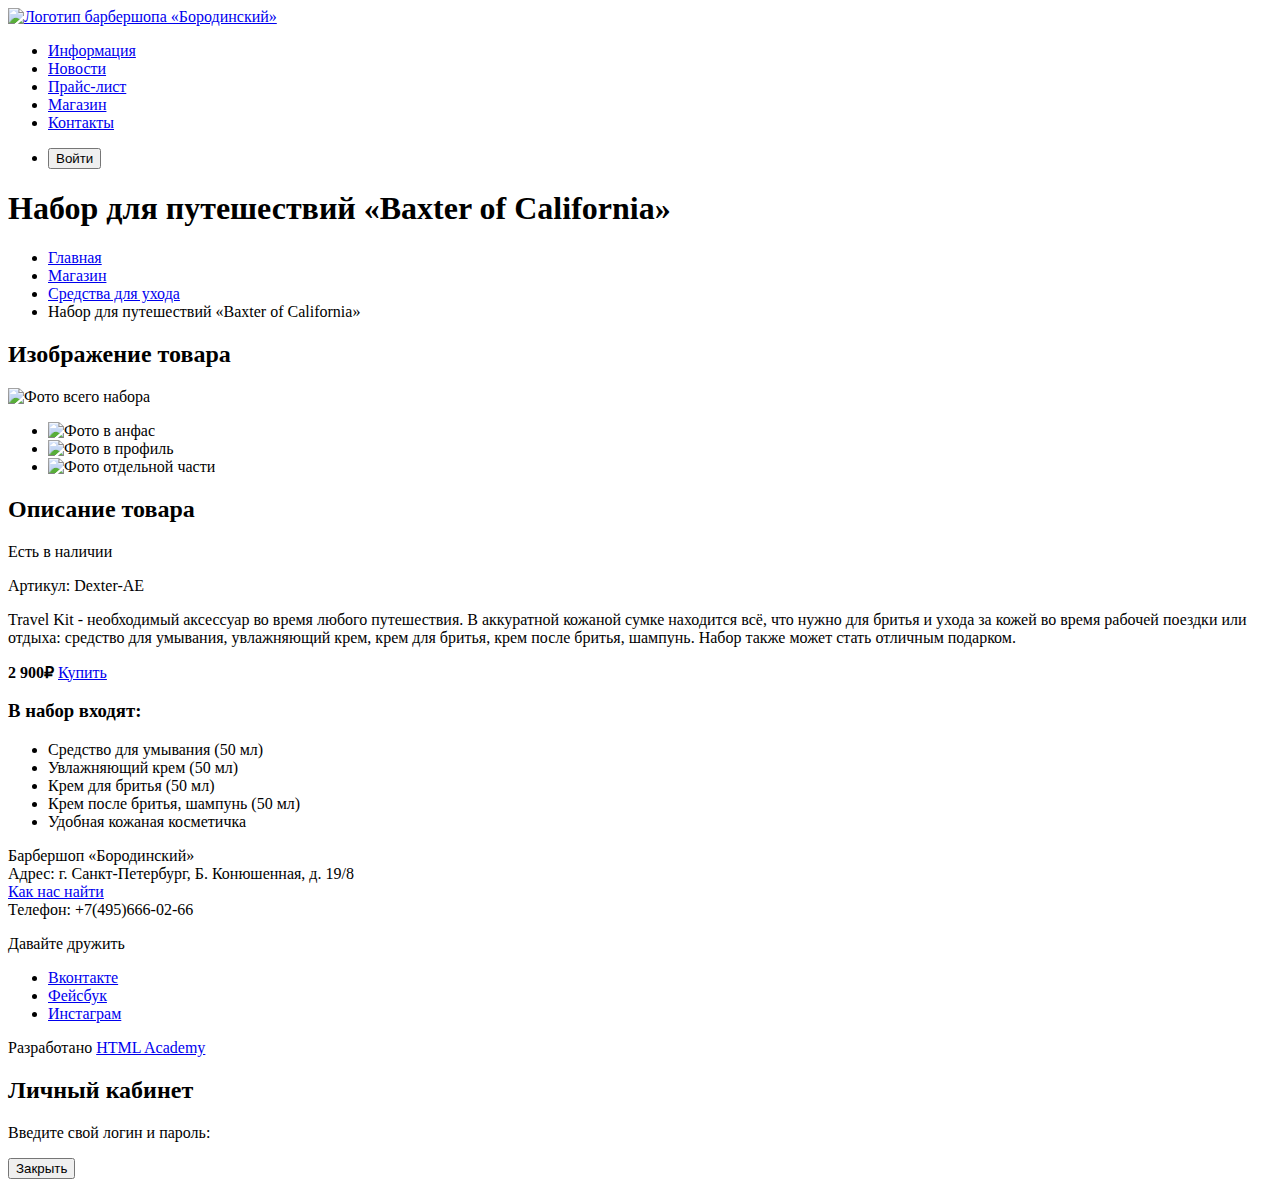
==== catalog-item.html @ d532afa8 "Create catalog-item.html" ====
<!DOCTYPE html>
<html lang="ru">
<head>
  <meta charset="utf-8">
  <title>HTML Academy: Барбершоп</title>
</head>
<body>
  <header>
    <nav>
      <a href="index.html">
      <img src="img.svg" width="" height="" alt="Логотип барбершопа &laquo;Бородинский&raquo;">
      </a>
        <ul>
          <li><a href="info.html">Информация</a></li>
          <li><a href="news.html">Новости</a></li>
          <li><a href="price-list.html">Прайс-лист</a></li>
          <li><a href="shop.html">Магазин</a></li>
          <li><a href="contacts.html">Контакты</a></li>
        </ul>
    </nav>
      <ul>
        <li>
          <button type="button">Войти</button>
        </li>
       </ul>
</header>
<main>
  <h1>Набор для путешествий &laquo;Baxter of California&raquo;</h1>
  <section>
    <ul>
      <li><a href="index.html">Главная</a></li>
      <li><a href="catalog.html">Магазин</a></li>
      <li><a href="catalog-item.html">Средства для ухода</a></li>
      <li>Набор для путешествий &laquo;Baxter of California&raquo;</li>
    </ul>
  </section>
  <section>
    <h2>Изображение товара</h2>
    <p>
    <img src="img/product-big.jpg" width="" height="" alt="Фото всего набора">
    </p>
    <ul>
      <li><img src="img/product-small-1.jpg" width="" height="" alt="Фото в анфас"></li>
      <li><img src="img/product-small-2.jpg" width="" height="" alt="Фото в профиль"></li>
      <li><img src="img/product-small-3.jpg" width="" height="" alt="Фото отдельной части"></li>
    </ul>
  </section>
  <section>
    <h2>Описание товара</h2>
    <p>Есть в наличии</p>
    <p>Артикул: Dexter-AE</p>
    <p>Travel Kit - необходимый аксессуар во время любого путешествия. В аккуратной кожаной сумке находится всё, что нужно для бритья и ухода за кожей во время рабочей поездки или отдыха: средство для умывания, увлажняющий крем, крем для бритья, крем после бритья, шампунь. Набор также может стать отличным подарком.</p>
    <p>
      <b>2 900₽</b>
      <a href="#">Купить</a>
    </p>
    <h3>В набор входят:</h3>
    <ul>
      <li>Средство для умывания (50 мл)</li>
      <li>Увлажняющий крем (50 мл)</li>
      <li>Крем для бритья (50 мл)</li>
      <li>Крем после бритья, шампунь (50 мл)</li>
      <li>Удобная кожаная косметичка</li>
    </ul>
  </section>
</main>
<footer>
  <p>Барбершоп &laquo;Бородинский&raquo;<br>
     Адрес: г. Санкт-Петербург, Б. Конюшенная, д. 19/8<br>
  <a href="map.html">Как нас найти</a><br>
  Телефон: +7(495)666-02-66</p>
  <div>
    <p>Давайте дружить</p>
      <ul>
        <li><a href="#">Вконтакте</a></li>
        <li><a href="#">Фейсбук</a></li>
        <li><a href="#">Инстаграм</a></li>
      </ul>
  </div>
  <p>Разработано
  <a href="https://htmlacademy.ru">HTML Academy</a></p>
</footer>
<section>
  <h2>Личный кабинет</h2>
  <p>Введите свой логин и пароль:</p>
  <button type="button">Закрыть</button>
</section>
</body>
</html>
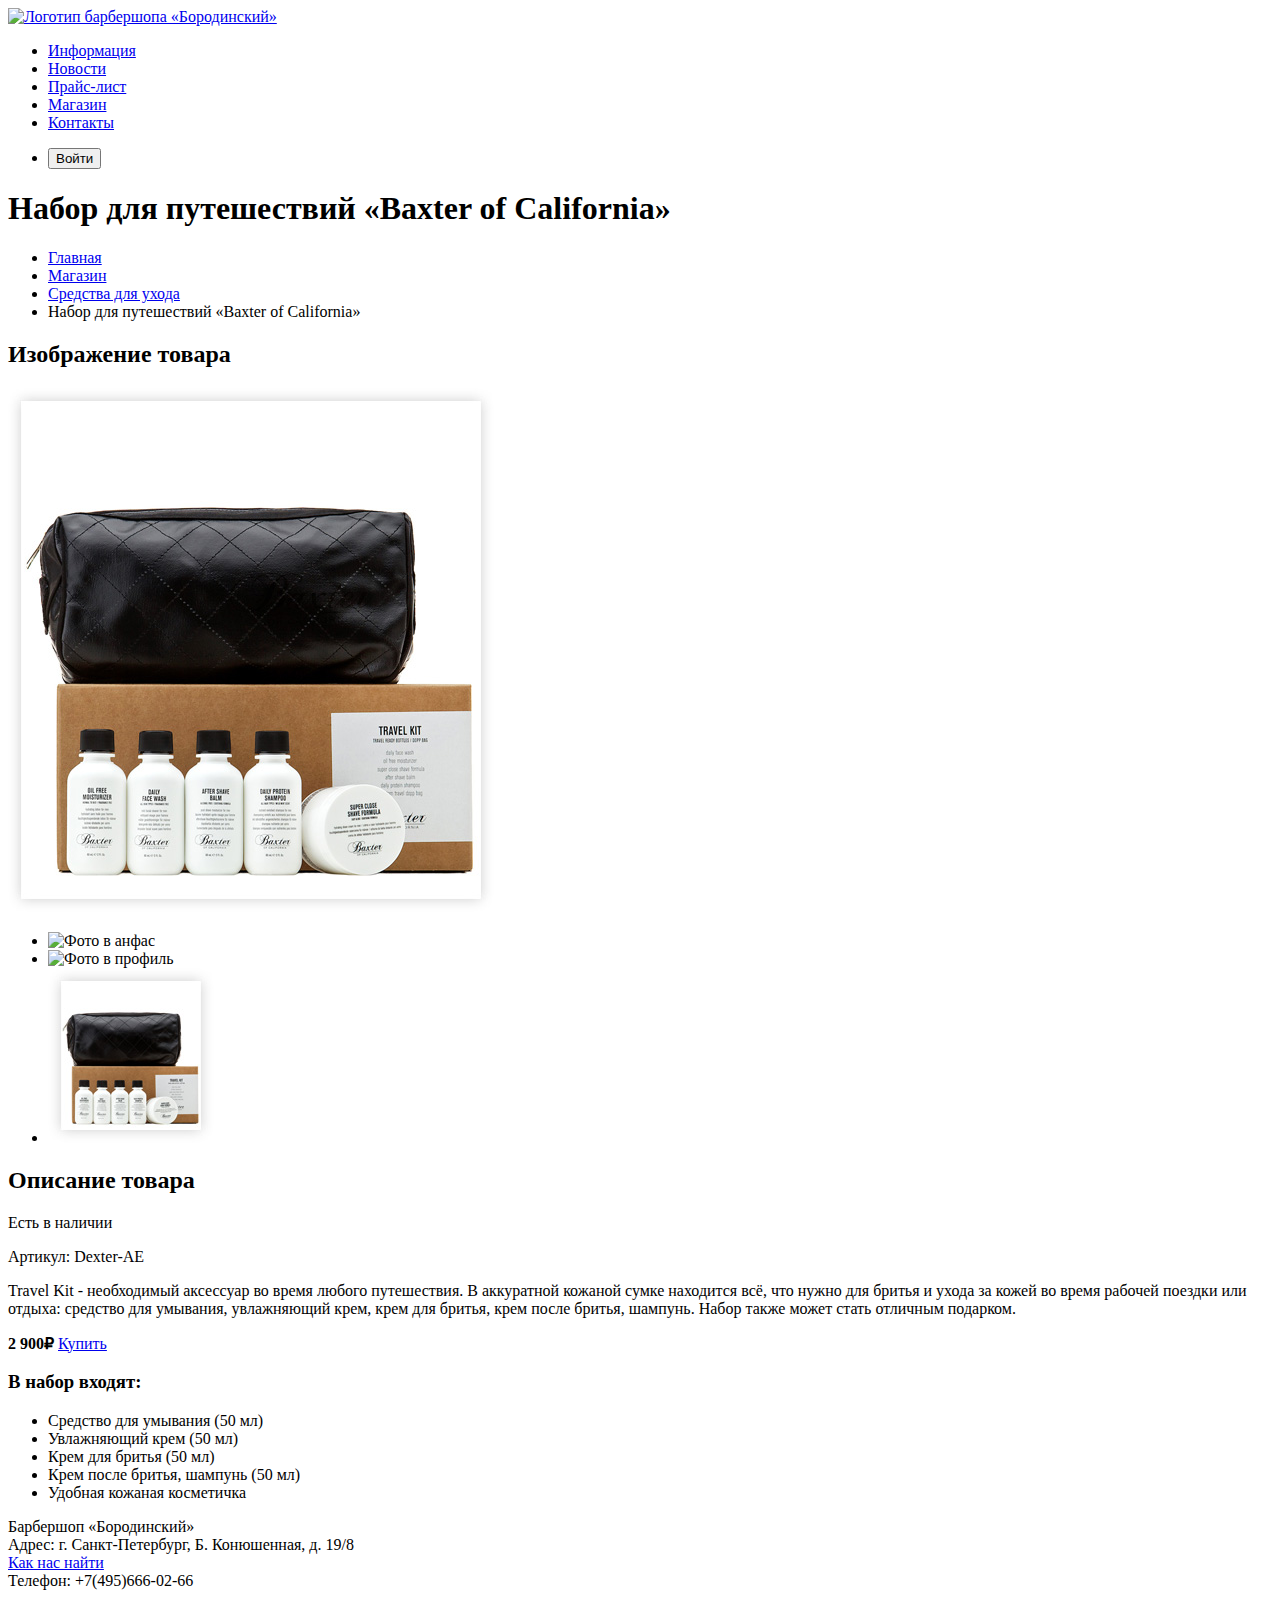
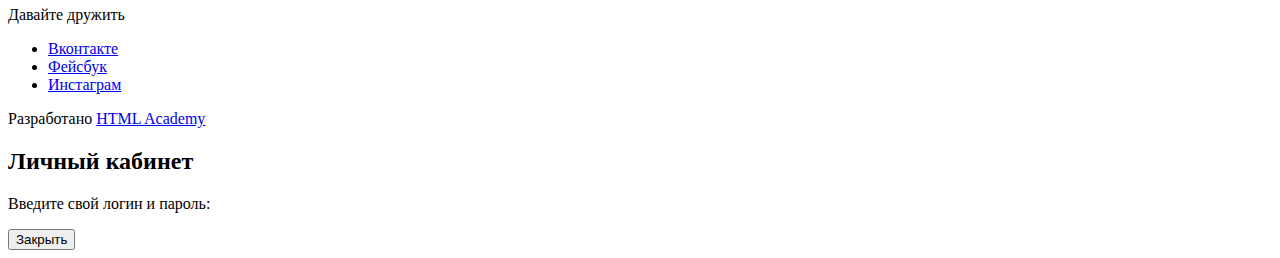
==== commit a69db447: "added item images + logo" ====
--- a/catalog-item.html
+++ b/catalog-item.html
@@ -8,7 +8,7 @@
   <header>
     <nav>
       <a href="index.html">
-      <img src="img.svg" width="" height="" alt="Логотип барбершопа &laquo;Бородинский&raquo;">
+      <img src="small-logo.svg" width="" height="" alt="Логотип барбершопа &laquo;Бородинский&raquo;">
       </a>
         <ul>
           <li><a href="info.html">Информация</a></li>
@@ -37,12 +37,12 @@
   <section>
     <h2>Изображение товара</h2>
     <p>
-    <img src="img/product-big.jpg" width="" height="" alt="Фото всего набора">
+    <img src="img/item-1-big.jpg" width="" height="" alt="Фото всего набора">
     </p>
     <ul>
-      <li><img src="img/product-small-1.jpg" width="" height="" alt="Фото в анфас"></li>
-      <li><img src="img/product-small-2.jpg" width="" height="" alt="Фото в профиль"></li>
-      <li><img src="img/product-small-3.jpg" width="" height="" alt="Фото отдельной части"></li>
+      <li><img src="img/item-1-small-1.jpg" width="" height="" alt="Фото в анфас"></li>
+      <li><img src="img/item-1-small-2.jpg" width="" height="" alt="Фото в профиль"></li>
+      <li><img src="img/item-1-small-3.jpg" width="" height="" alt="Фото отдельной части"></li>
     </ul>
   </section>
   <section>
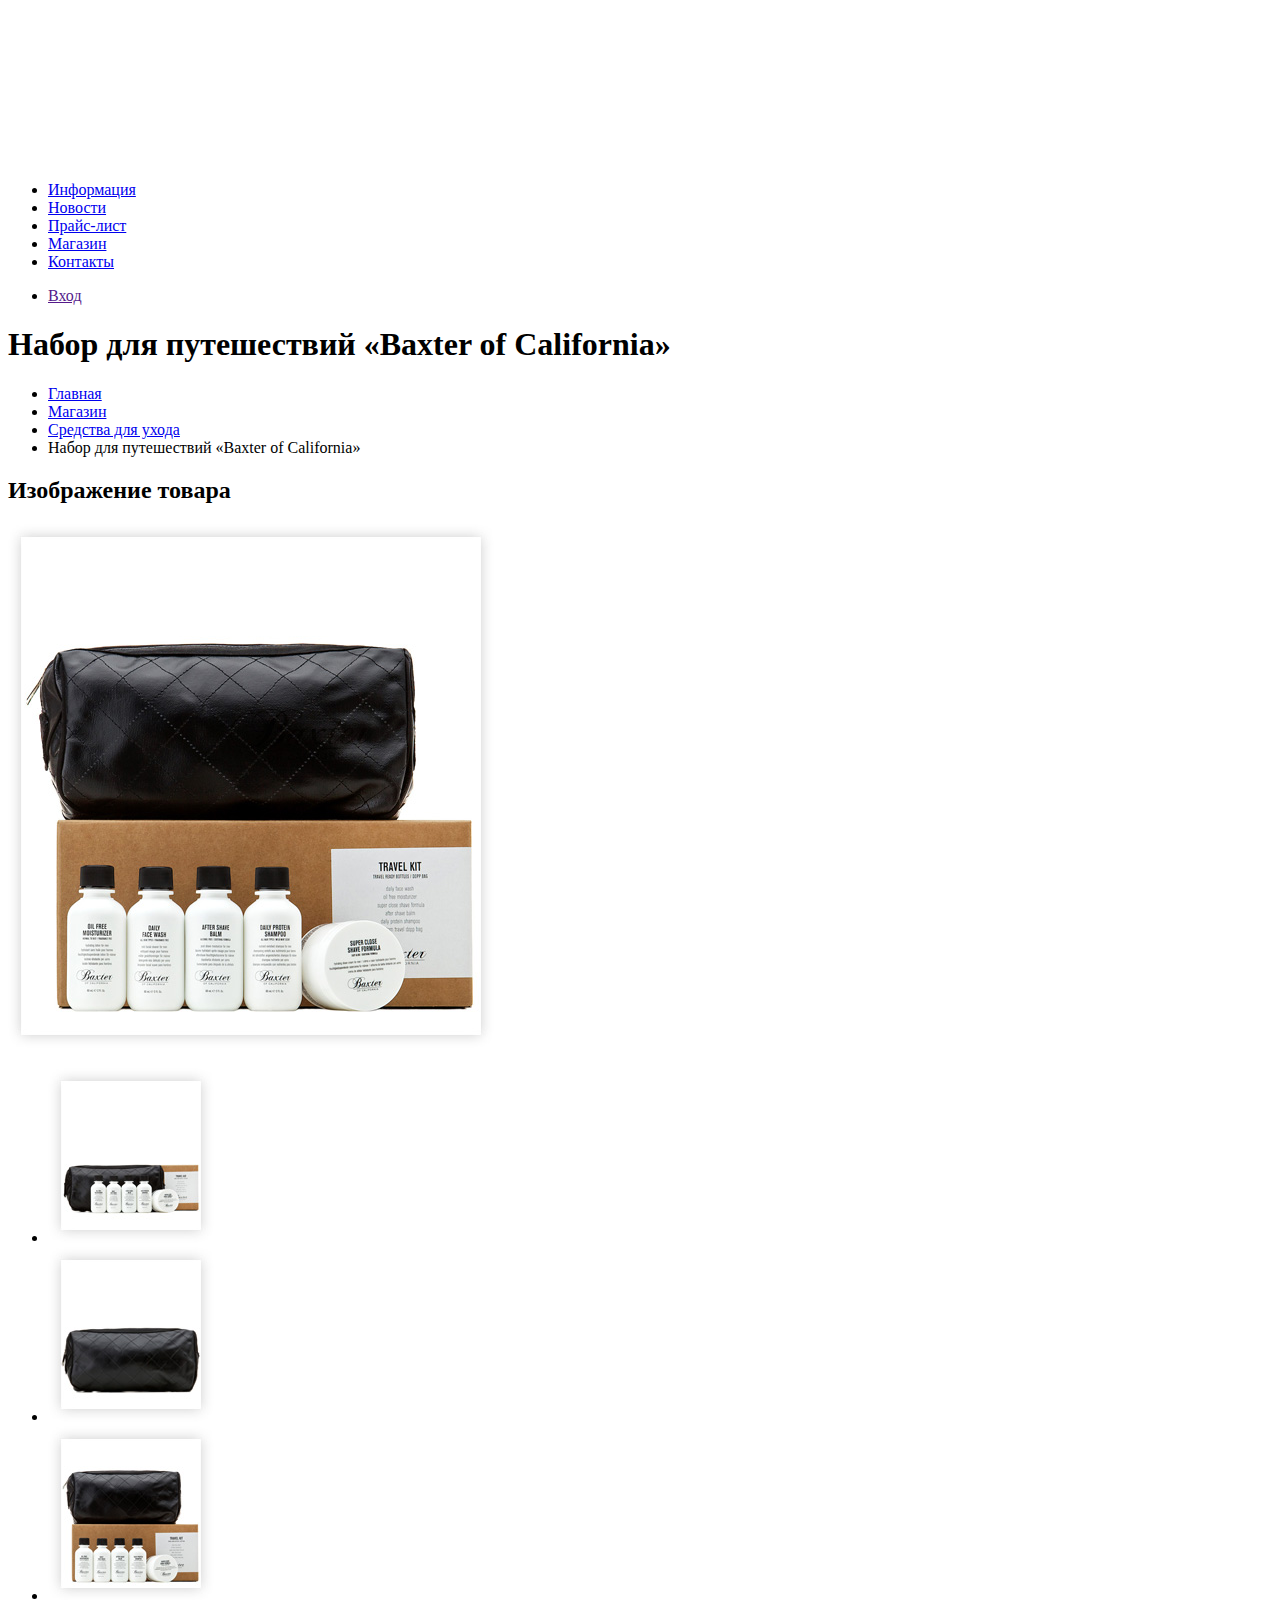
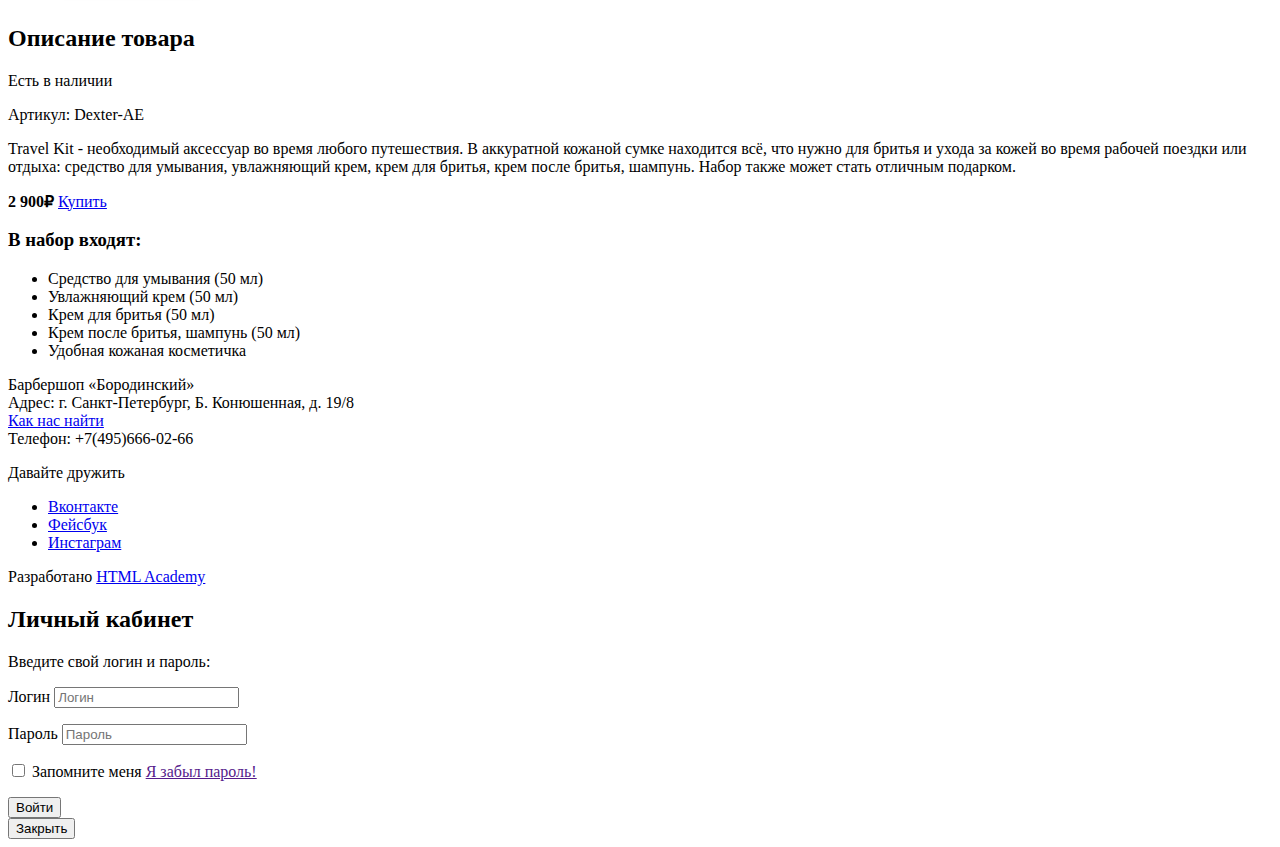
==== commit 631f0814: "catalog-item" ====
--- a/catalog-item.html
+++ b/catalog-item.html
@@ -5,57 +5,56 @@
   <title>HTML Academy: Барбершоп</title>
 </head>
 <body>
-  <header>
-    <nav>
-      <a href="index.html">
-      <img src="small-logo.svg" width="" height="" alt="Логотип барбершопа &laquo;Бородинский&raquo;">
-      </a>
-        <ul>
-          <li><a href="info.html">Информация</a></li>
-          <li><a href="news.html">Новости</a></li>
-          <li><a href="price-list.html">Прайс-лист</a></li>
-          <li><a href="shop.html">Магазин</a></li>
-          <li><a href="contacts.html">Контакты</a></li>
-        </ul>
+  <header class="main-header">
+    <nav class="main-navigation">
+      <a class="main-header-logo">
+        <img src="img/small-logo.svg" width="368" height="153" alt="Логотип барбершопа &laquo;Бородинский&raquo;">
+      </a> 
+      <ul class="site-navigation">
+        <li><a href="info.html">Информация</a></li>
+        <li><a href="news.html">Новости</a></li>
+        <li><a href="price.html">Прайс-лист</a></li>
+        <li><a href="catalog.html">Магазин</a></li>
+        <li><a href="contacts.html">Контакты</a></li>
+      </ul>
+      <ul class="user-navigation">
+        <!-- LOGIN FORM -->
+        <li>
+          <a class="login-link" href="">Вход</a>
+        </li>
+      </ul>
     </nav>
-      <ul>
-        <li>
-          <button type="button">Войти</button>
-        </li>
-       </ul>
-</header>
-<main>
-  <h1>Набор для путешествий &laquo;Baxter of California&raquo;</h1>
-  <section>
-    <ul>
+  </header>
+<main class="container">
+  <h1 class="page-title">Набор для путешествий &laquo;Baxter of California&raquo;</h1>
+    <ul class="breadcrumbs">
       <li><a href="index.html">Главная</a></li>
       <li><a href="catalog.html">Магазин</a></li>
       <li><a href="catalog-item.html">Средства для ухода</a></li>
-      <li>Набор для путешествий &laquo;Baxter of California&raquo;</li>
+      <li class="breadcrumbs-current">Набор для путешествий &laquo;Baxter of California&raquo;</li>
+    </ul>
+  <section>
+    <h2 class="visually-hidden">Изображение товара</h2>
+    <p>
+      <img src="img/item-1-big.jpg" width="486" height="524" alt="Фото всего набора Набор для путешествий &laquo;Baxter of California&raquo;">
+    </p>
+    <ul>
+      <li><img src="img/item-1-small-1.jpg" width="166" height="175" alt="Фото в анфас набор для путешествий &laquo;Baxter of California&raquo;"></li>
+      <li><img src="img/item-1-small-2.jpg" width="166" height="175" alt="Фото в профиль набор для путешествий &laquo;Baxter of California&raquo;"></li>
+      <li><img src="img/item-1-small-3.jpg" width="166" height="175" alt="Фото отдельной части набор для путешествий &laquo;Baxter of California&raquo;"></li>
     </ul>
   </section>
   <section>
-    <h2>Изображение товара</h2>
-    <p>
-    <img src="img/item-1-big.jpg" width="" height="" alt="Фото всего набора">
+    <h2 class="item-description">Описание товара</h2>
+    <p class="stock">Есть в наличии</p>
+    <p class="article">Артикул: Dexter-AE</p>
+    <p class="description">Travel Kit - необходимый аксессуар во время любого путешествия. В аккуратной кожаной сумке находится всё, что нужно для бритья и ухода за кожей во время рабочей поездки или отдыха: средство для умывания, увлажняющий крем, крем для бритья, крем после бритья, шампунь. Набор также может стать отличным подарком.</p>
+    <p class="item-price">
+      <b>2 900₽</b>
+      <a class="button" href="#">Купить</a>
     </p>
-    <ul>
-      <li><img src="img/item-1-small-1.jpg" width="" height="" alt="Фото в анфас"></li>
-      <li><img src="img/item-1-small-2.jpg" width="" height="" alt="Фото в профиль"></li>
-      <li><img src="img/item-1-small-3.jpg" width="" height="" alt="Фото отдельной части"></li>
-    </ul>
-  </section>
-  <section>
-    <h2>Описание товара</h2>
-    <p>Есть в наличии</p>
-    <p>Артикул: Dexter-AE</p>
-    <p>Travel Kit - необходимый аксессуар во время любого путешествия. В аккуратной кожаной сумке находится всё, что нужно для бритья и ухода за кожей во время рабочей поездки или отдыха: средство для умывания, увлажняющий крем, крем для бритья, крем после бритья, шампунь. Набор также может стать отличным подарком.</p>
-    <p>
-      <b>2 900₽</b>
-      <a href="#">Купить</a>
-    </p>
-    <h3>В набор входят:</h3>
-    <ul>
+    <h3 class="set">В набор входят:</h3>
+    <ul class="set-list">
       <li>Средство для умывания (50 мл)</li>
       <li>Увлажняющий крем (50 мл)</li>
       <li>Крем для бритья (50 мл)</li>
@@ -83,7 +82,25 @@
 <section>
   <h2>Личный кабинет</h2>
   <p>Введите свой логин и пароль:</p>
-  <button type="button">Закрыть</button>
+  <form cloass="login-form" action="https://echo.htmlacademy.ru" method="post">
+    <p>
+      <label class="visually-hidden" for="user-login">Логин</label>
+      <input class="login-icon-user" type="text" name="login" id="user-login" placeholder="Логин">
+    </p>
+    <p>  
+      <label class="visually-hidden" for="user-password">Пароль</label>
+      <input class="login-icon-password" type="password" name="password" id="user-password" placeholder="Пароль">
+    </p> 
+    <p class="login-password-info">
+      <label for="login-checkbox">
+      <input type="checkbox" name="remember">
+      Запомните меня
+      </label>
+      <a class="restore" href="">Я забыл пароль!</a>
+    </p>
+    <button class="modal-close" type="button">Войти</button>  
+  </form>  
+  <button class="modal-close" type="button">Закрыть</button>
 </section>
 </body>
 </html>
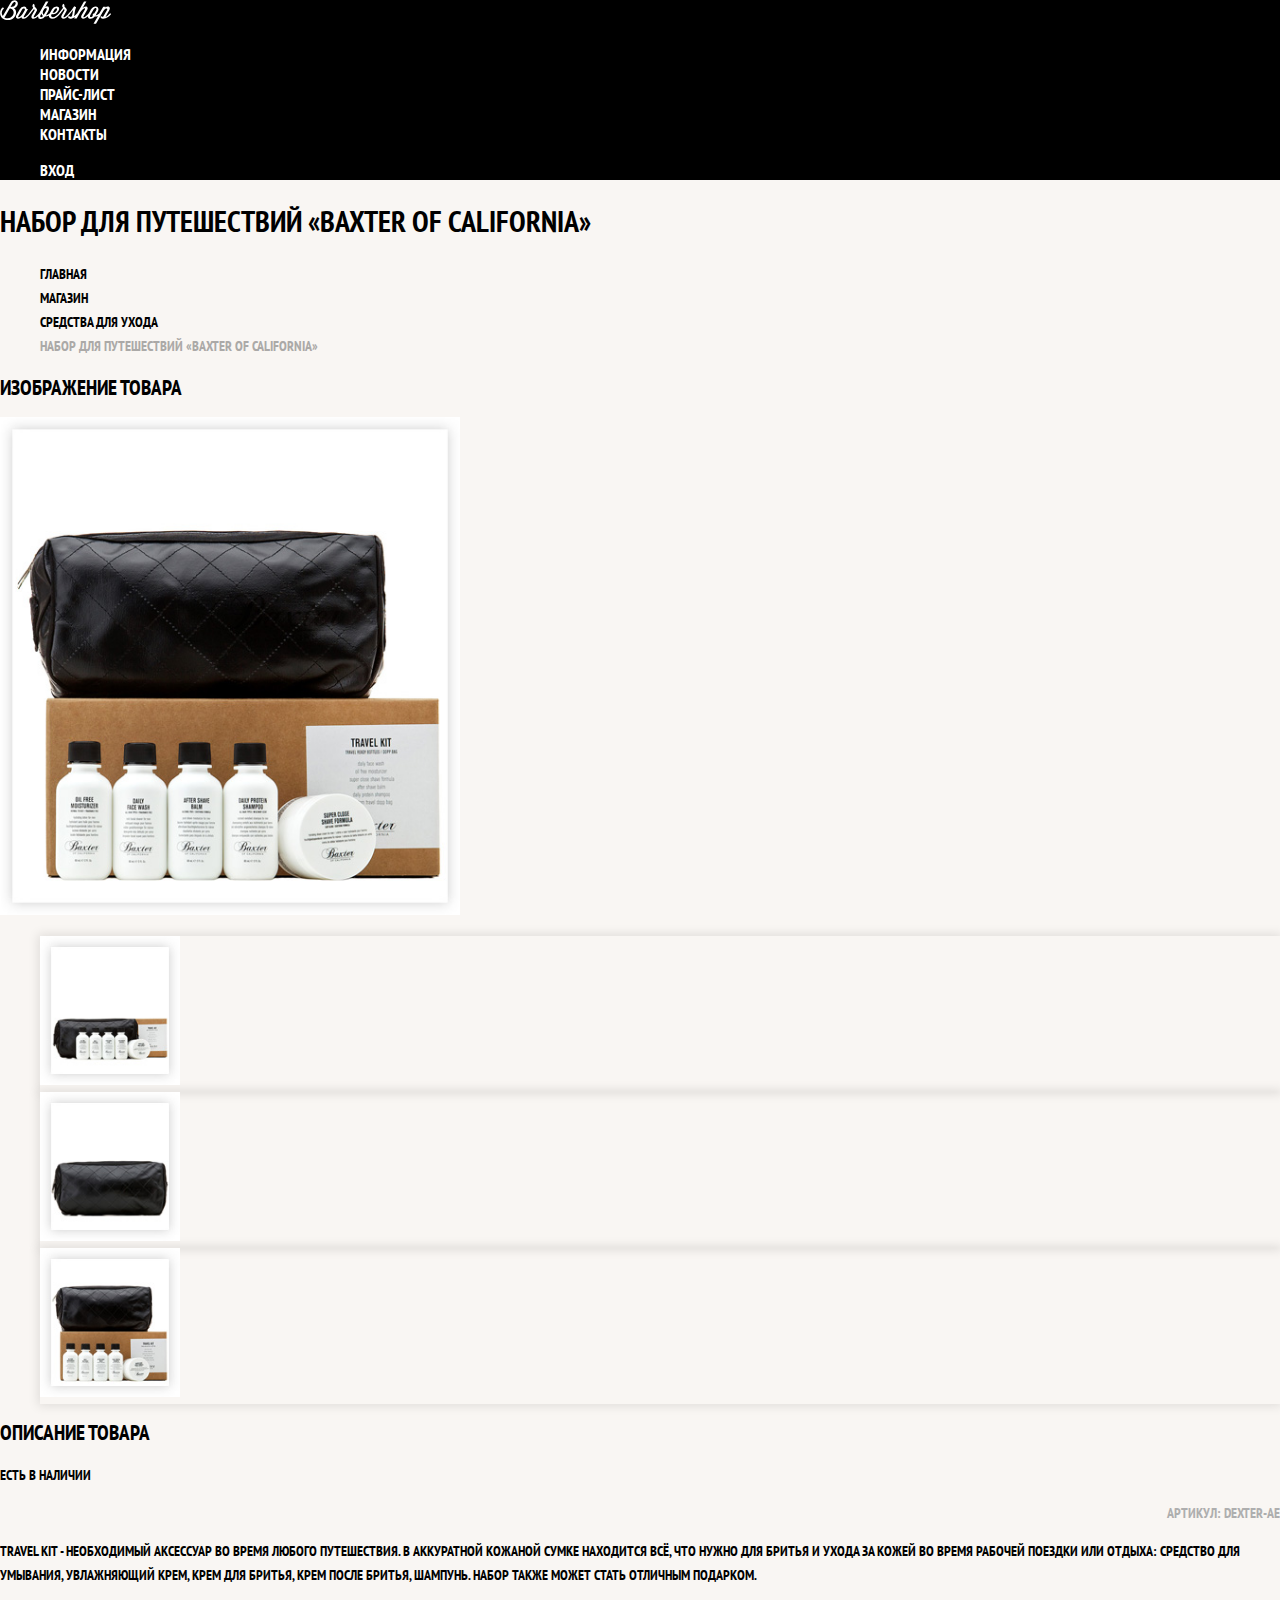
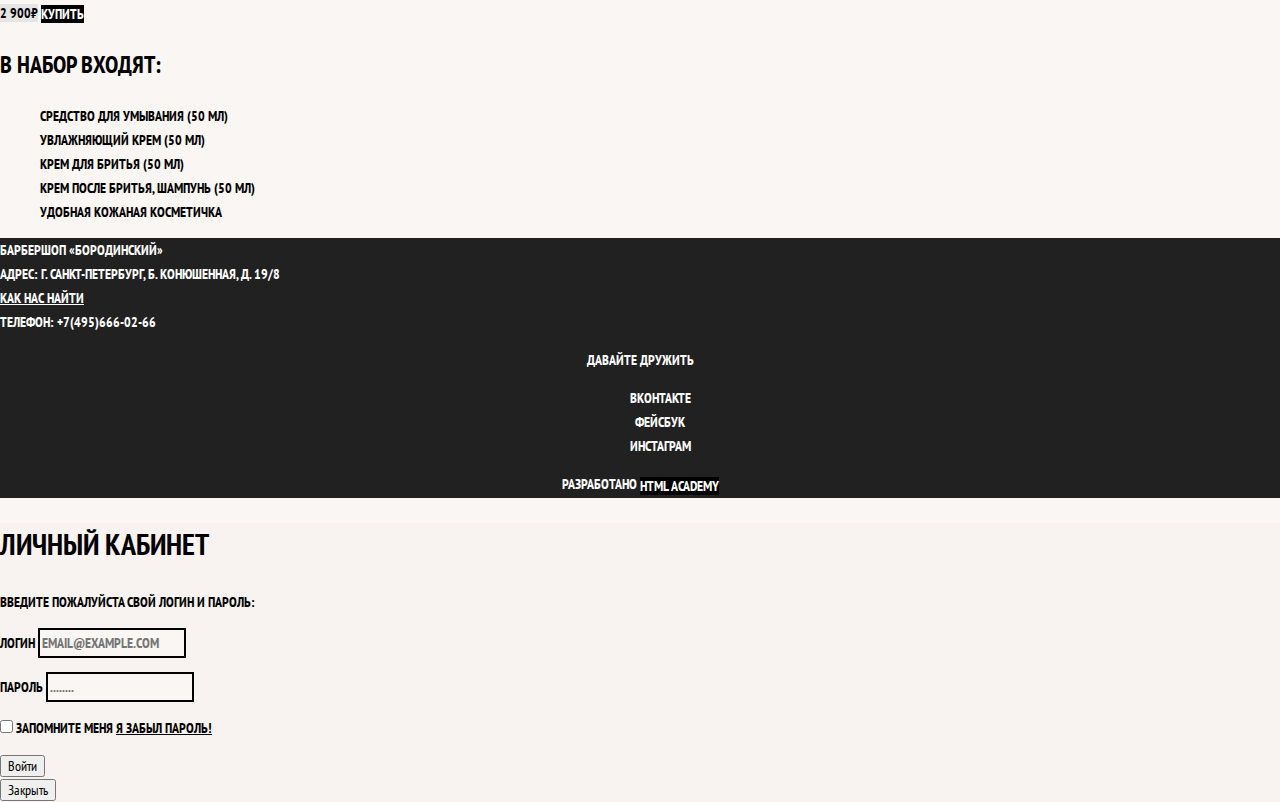
==== commit 98b5eaa0: "style for index, catalog, item htmls" ====
--- a/catalog-item.html
+++ b/catalog-item.html
@@ -3,12 +3,15 @@
 <head>
   <meta charset="utf-8">
   <title>HTML Academy: Барбершоп</title>
+  <link href="https://fonts.googleapis.com/css?family=PT+Sans+Narrow:400,700&amp;subset=latin,cyrillic" rel="stylesheet">
+  <link href="css/normalize.css" rel="stylesheet">
+  <link href="css/style.css" rel="stylesheet">
 </head>
-<body>
+<body class="inner-page">
   <header class="main-header">
     <nav class="main-navigation">
       <a class="main-header-logo">
-        <img src="img/small-logo.svg" width="368" height="153" alt="Логотип барбершопа &laquo;Бородинский&raquo;">
+        <img src="img/small-logo.svg" width="111" height="24" alt="Логотип барбершопа &laquo;Бородинский&raquo;">
       </a> 
       <ul class="site-navigation">
         <li><a href="info.html">Информация</a></li>
@@ -33,23 +36,23 @@
       <li><a href="catalog-item.html">Средства для ухода</a></li>
       <li class="breadcrumbs-current">Набор для путешествий &laquo;Baxter of California&raquo;</li>
     </ul>
-  <section>
+  <section class="products-photos">
     <h2 class="visually-hidden">Изображение товара</h2>
-    <p>
-      <img src="img/item-1-big.jpg" width="486" height="524" alt="Фото всего набора Набор для путешествий &laquo;Baxter of California&raquo;">
+    <p class="products-photo-full">
+      <img src="img/item-1-big.jpg" width="460" height="498" alt="Фото всего набора Набор для путешествий &laquo;Baxter of California&raquo;">
     </p>
-    <ul>
-      <li><img src="img/item-1-small-1.jpg" width="166" height="175" alt="Фото в анфас набор для путешествий &laquo;Baxter of California&raquo;"></li>
-      <li><img src="img/item-1-small-2.jpg" width="166" height="175" alt="Фото в профиль набор для путешествий &laquo;Baxter of California&raquo;"></li>
-      <li><img src="img/item-1-small-3.jpg" width="166" height="175" alt="Фото отдельной части набор для путешествий &laquo;Baxter of California&raquo;"></li>
+    <ul class="product-photo-preview">
+      <li><img src="img/item-1-small-1.jpg" width="140" height="149" alt="Фото в анфас набор для путешествий &laquo;Baxter of California&raquo;"></li>
+      <li><img src="img/item-1-small-2.jpg" width="140" height="149" alt="Фото в профиль набор для путешествий &laquo;Baxter of California&raquo;"></li>
+      <li><img src="img/item-1-small-3.jpg" width="140" height="149" alt="Фото отдельной части набор для путешествий &laquo;Baxter of California&raquo;"></li>
     </ul>
   </section>
-  <section>
-    <h2 class="item-description">Описание товара</h2>
-    <p class="stock">Есть в наличии</p>
-    <p class="article">Артикул: Dexter-AE</p>
-    <p class="description">Travel Kit - необходимый аксессуар во время любого путешествия. В аккуратной кожаной сумке находится всё, что нужно для бритья и ухода за кожей во время рабочей поездки или отдыха: средство для умывания, увлажняющий крем, крем для бритья, крем после бритья, шампунь. Набор также может стать отличным подарком.</p>
-    <p class="item-price">
+  <section class="product-info">
+    <h2 class="product-description">Описание товара</h2>
+    <p class="product-availability">Есть в наличии</p>
+    <p class="product-article">Артикул: Dexter-AE</p>
+    <p class="product-text">Travel Kit - необходимый аксессуар во время любого путешествия. В аккуратной кожаной сумке находится всё, что нужно для бритья и ухода за кожей во время рабочей поездки или отдыха: средство для умывания, увлажняющий крем, крем для бритья, крем после бритья, шампунь. Набор также может стать отличным подарком.</p>
+    <p class="product-price">
       <b>2 900₽</b>
       <a class="button" href="#">Купить</a>
     </p>
@@ -63,33 +66,34 @@
     </ul>
   </section>
 </main>
-<footer>
-  <p>Барбершоп &laquo;Бородинский&raquo;<br>
+<footer class="main-footer">
+  <p class="footer-contacts">Барбершоп &laquo;Бородинский&raquo;<br>
      Адрес: г. Санкт-Петербург, Б. Конюшенная, д. 19/8<br>
   <a href="map.html">Как нас найти</a><br>
   Телефон: +7(495)666-02-66</p>
-  <div>
-    <p>Давайте дружить</p>
+  <div class="footer-social">
+    <b>Давайте дружить</b>
       <ul>
-        <li><a href="#">Вконтакте</a></li>
-        <li><a href="#">Фейсбук</a></li>
-        <li><a href="#">Инстаграм</a></li>
+        <li><a class="social-button" href="#">Вконтакте</a></li>
+        <li><a class="social-button" href="#">Фейсбук</a></li>
+        <li><a class="social-button" href="#">Инстаграм</a></li>
       </ul>
   </div>
-  <p>Разработано
-  <a href="https://htmlacademy.ru">HTML Academy</a></p>
+  <p class="footer-copyright">
+    <b>Разработано</b>
+  <a class="button" href="https://htmlacademy.ru">HTML Academy</a></p>
 </footer>
-<section>
+<section class="modal modal-login">
   <h2>Личный кабинет</h2>
-  <p>Введите свой логин и пароль:</p>
-  <form cloass="login-form" action="https://echo.htmlacademy.ru" method="post">
+  <p>Введите пожалуйста свой логин и пароль:</p>
+  <form class="login-form" action="https://echo.htmlacademy.ru" method="post">
     <p>
       <label class="visually-hidden" for="user-login">Логин</label>
-      <input class="login-icon-user" type="text" name="login" id="user-login" placeholder="Логин">
+      <input class="login-icon-user" type="text" name="login" id="user-login" placeholder="email@example.com">
     </p>
     <p>  
       <label class="visually-hidden" for="user-password">Пароль</label>
-      <input class="login-icon-password" type="password" name="password" id="user-password" placeholder="Пароль">
+      <input class="login-icon-password" type="password" name="password" id="user-password" placeholder="........">
     </p> 
     <p class="login-password-info">
       <label for="login-checkbox">
--- a/css/style.css
+++ b/css/style.css
@@ -0,0 +1,357 @@
+body {
+  margin: 0;
+  padding: 0;
+
+  font-family: "PT Sans Narrow", Arial, sans-serif;
+  font-size: 14px;
+  line-height: 24px;
+  font-weight: 700;
+  color: #ffffff;
+  text-transform: uppercase;
+  
+  background-color: #000000;
+  background-image: url("img/bg.jpg");
+  background-position: top center;
+  background-repeat: no-repeat;
+}
+
+.inner-page {
+  color: #000000;
+
+  background-color: #f9f6f3;
+  background-image: url("img/pattern-light.jpg");
+  background-position: 0 0;
+  background-repeat: repeat;
+}
+
+a {
+	text-decoration: none;
+}
+
+.button {
+	font: inherit;
+
+	text-align: center;
+	color: #ffffff;
+	vertical-align: middle;
+	text-transform: uppercase;
+
+	background-color: #000000;
+	border: none;
+}
+
+.button:hover,
+.button:focus,
+.button:active {
+	background-color: #663d15;
+}
+
+.main-navigation {
+	font-size: 16px;
+	line-height: 20px;
+	color: #ffffff;
+
+	background-color: #000000;
+}
+
+.site-navigation,
+.user-navigation {
+	list-style: none;
+}
+
+.site-navigation a,
+.user-navigation a {
+	color: #ffffff;
+}
+
+.site-navigation a:hover,
+.site-navigation a:focus,
+.user-navigation a:hover,
+.user-navigation a:focus {
+	background-color: #242424;
+}
+
+.features-list {
+	list-style: none;
+}
+
+.feature-item {
+	text-align: center;
+}
+
+.feature-item h3 {
+	font-size: 30px;
+	line-height: 42px;
+}
+
+.index-columns {
+	color: #000000;
+
+	background-color: #f8f5f2;
+	background-image: url("img/pattern-light.jpg");
+	background-repeat: repeat;
+}
+
+.index-columns h2 {
+	font-size: 30px;
+	line-height: 42px;
+}
+
+.news-list {
+	list-style: none;
+}
+
+.news-item time {
+	text-transform: none;
+}
+
+.gallery-content {
+	background-color: #cccccc;
+	border: 7px solid #ffffff;
+}
+
+.appointment-item input {
+	font: inherit;
+
+	background-color: transparent;
+	border: 2px solid #000000;
+}
+
+.appoinment-item input:focus {
+	border-color: #663d15;
+}
+
+.page-title {
+	font-size: 30px;
+	line-height: 42px;
+}
+
+.breadcrumbs {
+	list-style: none;
+}
+
+.breadcrumbs a {
+  color: #000000;
+}
+
+.breadcrumbs a:hover,
+.breadcrumbs a:focus {
+  text-decoration: underline;
+}
+
+.breadcrumbs-current {
+  color: #aba9a7;
+}
+
+.filter fieldset {
+	border: none;
+}
+
+.filter legend {
+	font-size: 24px;
+	line-hight: 30px;
+}
+
+.filter ul {
+	list-style: none;
+	line-height: 18px;
+}
+
+.filter-input:hover + label,
+.filter-input:focus + label {
+  color: #663d15;
+}
+
+.filter-input:disabled + label {
+  color: #000000;
+
+  opacity: 0.5;
+}
+
+.catalog-list {
+	list-style: none;
+}
+
+.catalog-item {
+	background-color: #f8f8f8;
+	box-shadow: 0 0 10px rgba(0, 0, 0, 0.1);
+}
+
+.catalog-item:hover {
+	box-shadow: 0 0 10px rgba(0, 0, 0, 0.2);
+}
+
+.catalog-item a {
+  color: #000000;
+}
+
+.catalog-item h3 {
+  font-size: 14px;
+  line-height: 18px;
+}
+
+.catalog-category {
+	text-transform: none;
+}
+
+.catalog-item-price b {
+  font-size: 14px;
+  line-height: 20px;
+  text-align: center;
+
+  background-color: #e5e5e5;
+}
+
+.catalog-item-price .button {
+  line-height: 20px;
+  color: #ffffff;
+}
+
+.pagination-list {
+	list-style: none;
+}
+
+.pagination-item a {
+	color: #ffffff;
+
+	background-color: #000000;
+}
+
+.pagination-item a:hover,
+.pagination-item a:focus,
+.pagination-item a:active {
+  background-color: #663d15;
+}
+
+.pagination-item-current a {
+  color: #000000;
+
+  background-color: #ffffff;
+}
+
+.pagination-item-current a:hover,
+.pagination-item-current a:focus,
+.pagination-item-current a:active {
+  color: #000000;
+
+  background-color: #ffffff;
+}
+
+.product-photo-preview {
+	list-style: none;
+}
+
+.product-photo-preview li {
+  box-shadow: 0 0 10px 2px rgba(0, 0, 0, 0.1);
+}
+
+.product-photo-full {
+  box-shadow: 0 0 10px 2px rgba(0, 0, 0, 0.1);
+}
+
+.product-article {
+	text-align: right;
+	color: #aeaeae;
+}
+
+.product-price b {
+	line-height: 20px;
+	text-align: center;
+	background-color: #e5e5e5;
+}
+
+.product-info h3 {
+	font-size: 24px;
+	line-height: 30px;
+}
+
+.product-info ul {
+	list-style: none;
+}
+
+
+.main-footer {
+	color: #ffffff;
+
+  	background-color: #212121;
+  	background-image: url("img/pattern-dark.jpg");
+  	background-position: 0 0;
+  	background-repeat: repeat;
+}
+
+.footer-contacts a {
+	color: #ffffff;
+	text-decoration: underline;
+}
+
+.footer-contacts a:hover,
+.footer-contacts a:focus {
+  	text-decoration: none;
+ }
+
+ .footer-social {
+ 	text-align: center;
+ }
+
+ .footer-social ul {
+ 	list-style: none;
+ }
+
+ .social-button {
+ 	color: #ffffff;
+ }
+
+ .footer-copyright {
+ 	text-align: center;
+ }
+
+ .footer-copyright .button:hover,
+ .footer-copyright .button:focus {
+ 	color: #000000;
+
+ 	background-color: #ffffff;
+ }
+
+ .modal {
+  color: #000000;
+
+  background-color: #f8f3f0;
+  background-image: url("img/pattern-light.jpg");
+  background-position: 0 0;
+  background-repeat: repeat;
+}
+
+.modal h2 {
+	font-size: 30px;
+	line-height: 42px;
+}
+
+.login-form input[type="text"],
+.login-form input[type="password"] {
+  font: inherit;
+  color: #000000;
+  text-transform: uppercase;
+
+  background-color: #f9f6f3;
+  border: 2px solid #000000;
+}
+
+.login-form input:focus {
+  border-color: #663d15;
+}
+
+.login-checkbox:hover,
+.login-checkbox:focus {
+  color: #663d15;
+}
+
+.restore {
+  color: #000000;
+  text-decoration: underline;
+}
+
+.restore:hover,
+.restore:focus {
+  text-decoration: none;
+}
+
